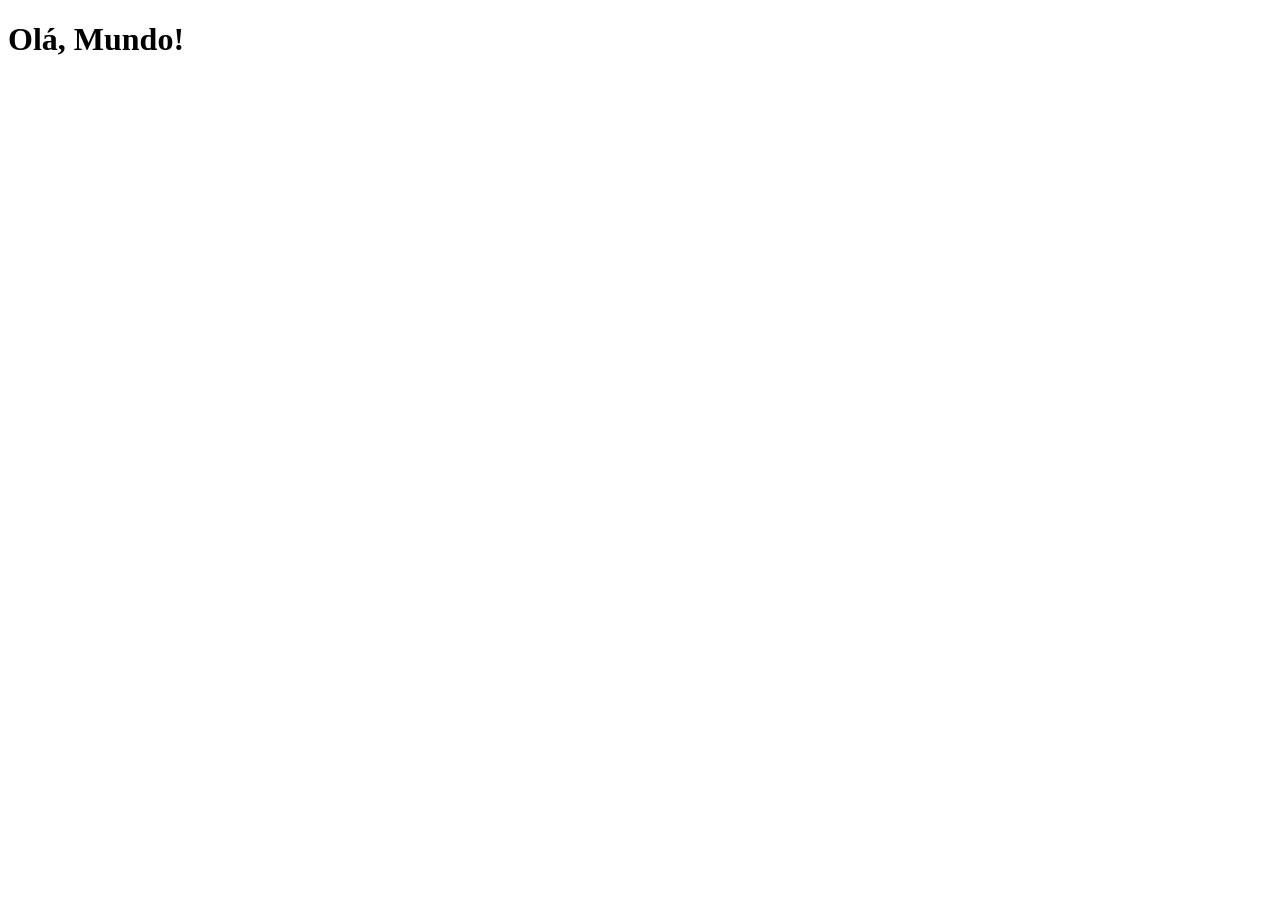
==== index.html @ 31037678 "Atualização" ====
<!DOCTYPE html>
<html lang="pt-br">
<head>
    <meta charset="UTF-8">
    <meta name="viewport" content="width=device-width, initial-scale=1.0">
    <title>Projeto Redes Sociais</title>
    <link rel="shortcut icon" href="favicon.ico" type="image/x-icon">
</head>
<body>
    <h1>Olá, Mundo!</h1>
</body>
</html>
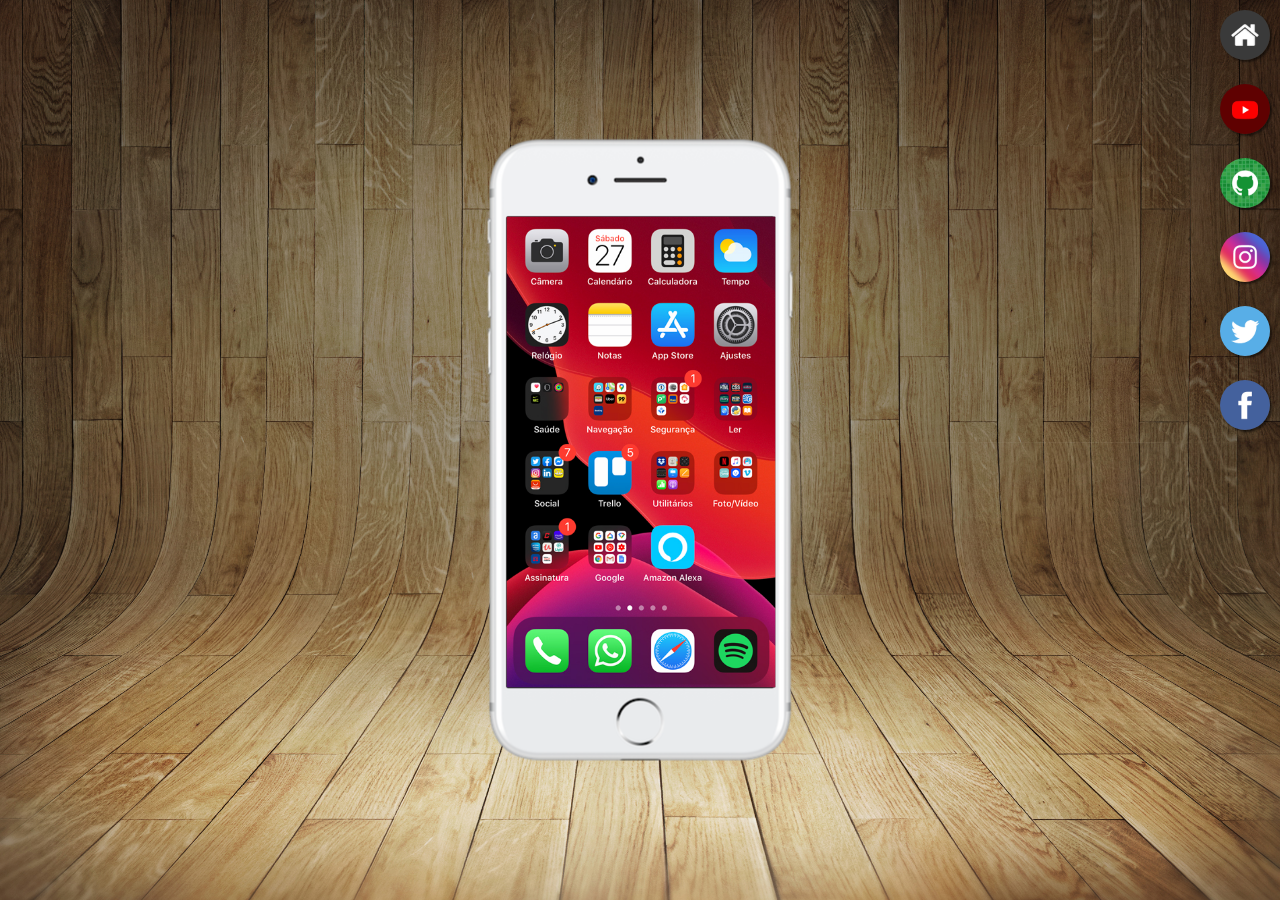
==== commit 3ed2dbd9: "Atualização do projeto Adição e personalização de botões" ====
--- a/index.html
+++ b/index.html
@@ -5,8 +5,27 @@
     <meta name="viewport" content="width=device-width, initial-scale=1.0">
     <title>Projeto Redes Sociais</title>
     <link rel="shortcut icon" href="favicon.ico" type="image/x-icon">
+    <link rel="stylesheet" href="estilo/style.css">
 </head>
 <body>
-    <h1>Olá, Mundo!</h1>
+    <main>
+        <!-- Está 'section' se refere ao celular usado como modelo na página principal -->
+        <section id="telefone">
+            <!-- O 'iframe' serve para inserir o 'home.html' dentro da 'main'. Ou seja, o conteúdo do 'home.html' será exibido dentro do 'iframe' na 'main' da página principal -->
+            <iframe src="home.html" name="tela" id="tela" frameborder="0">
+                Seu navegador não é compatível com iframes.
+            </iframe>
+        </section>
+
+        <!-- Parte referente aos botões de redes sociais -->
+        <section id="redes-sociais">
+            <a href="#" target="_self"><img src="imagens/logo-home.jpg" alt="Home"></a><br>
+            <a href="#" target="_self"><img src="imagens/logo-youtube.jpg" alt="YouTube"></a><br>
+            <a href="#" target="_self"><img src="imagens/logo-github.jpg" alt="GitHub"></a><br>
+            <a href="#" target="_self"><img src="imagens/logo-instagram.jpg" alt="Instagram"></a><br>
+            <a href="#" target="_self"><img src="imagens/logo-twitter.jpg" alt="Twitter"></a><br>
+            <a href="#" target="_self"><img src="imagens/logo-facebook.jpg" alt="Facebook"></a>
+        </section>
+    </main>
 </body>
 </html>
--- a/estilo/style.css
+++ b/estilo/style.css
@@ -0,0 +1,79 @@
+@charset "UTF-8";
+
+* {
+    margin: 0px;
+    padding: 0px;
+    font-family: Arial, Helvetica, sans-serif;
+}
+
+html, body {
+    height: 100vh;
+    width: 100vw;
+    background-color: black;
+}
+
+/* Configurações do plano de fundo. O 'no-repeat' serve para não repetir a imagem e o 'top center' serve para alinhar a imagem ao centro da tela */
+body {
+    background: url(/imagens/fundo-madeira.jpg) no-repeat top center;
+    background-size: cover; /* O 'cover' serve para cobrir toda a tela */
+    background-attachment: fixed; /* O 'fixed' serve para fixar a imagem para que não se mova com o scroll, fazendo com que somente o conteúdo se mova e o fundo fique fixo */
+}
+
+main {
+    position: relative; /* Atua como a referência com o qual o 'position: absolute' se alinha */
+    height: 100vh;
+}
+
+section#telefone {
+    position: absolute; /* Se aliha de acordo com o 'psotion: absolute' */
+    top: 50%; /* Alinha verticalmente ao centro *. Precisa do 'position: relative' e do 'transform: translate' */
+    left: 50%; /* Alinha horizontalmente ao centro. Precisa do 'position: absolute' e do 'transform: translate' */
+    transform: translate(-50%, -50%); /* Complementa o 'position: absolute' com 'top' e 'left', fazendo com que a caixa centralize na página */
+
+    /* 'height' e 'width' se referem ao tamanho da caixa, nesse caso, o celular */
+    height: 627px;
+    width: 311px;
+    background: url(/imagens/frame-iphone.png) no-repeat;
+}
+
+iframe#tela {
+    position: relative;
+    /* As configurações de 'top', 'left', 'width' e 'height' se referem ao tamanho da imagem na tela do celular. Alteramos essa valores para que a imagem encaixe perfeitamente dentro da tela do celular que atua como modelo de 'iframe' */
+    top: 80px;
+    left: 22px;
+    width: 269px;
+    height: 471px;
+}
+
+/* Configurações da parte referente aos botões de redes sociais */
+section#redes-sociais {
+    text-align: right;
+}
+
+/* Configurações do tamanho e formato dos botões de redes sociais. Veja que precisamos referenciar o 'img' que se refere as imagens dos ícones das redes sociais */
+section#redes-sociais img {
+    width: 50px;
+    margin: 10px; /* Adiciona um espaçamento entre os botões */
+    border-radius: 50%; /* Faz com que os botões fiquem arredondados */
+
+    /* Faz com que os botões fiquem com uma sombra */
+    box-shadow: 2px 2px 2px rgba(0, 0, 0, 0.5); 
+
+    /* Impede que o conteúdo aumente em situações específicas, nesse caso, vai impedir que todos os botões aumentem ao passar o mouse por cima, efeito que será aplicado somente no botão alvo */
+    box-sizing: border-box;
+}
+
+/* Pseudo-class 'hover' serve para alterar o estilo da imagem ao passar o mouse por cima */
+section#redes-sociais img:hover {
+    /* Adiciona uma borda ao botão ao passar o mouse por cima */
+    border: 2px solid rgba(255, 255, 255, 0.5);
+
+    /* Cria uma efeito que desloca o botão ao passar o mouse por cima */
+    transform: translate(-2px, -2px); 
+
+    /* Faz com que a sombra acompanhe o deslocamento do botão ao paasar o mouse por cima */
+    box-shadow: 5px 5px 10px rgba(0, 0, 0, 0.5);
+
+    /* Faz com que a transição seja suave. A transição é o tempo de resposta visual do elemento ao passar o mouse por cima e tirar o mouse do botão. O 'border 0.2s' também é o efeito de transição aplicado à borda */
+    transition: transform 0.2s, border 0.2s; 
+}
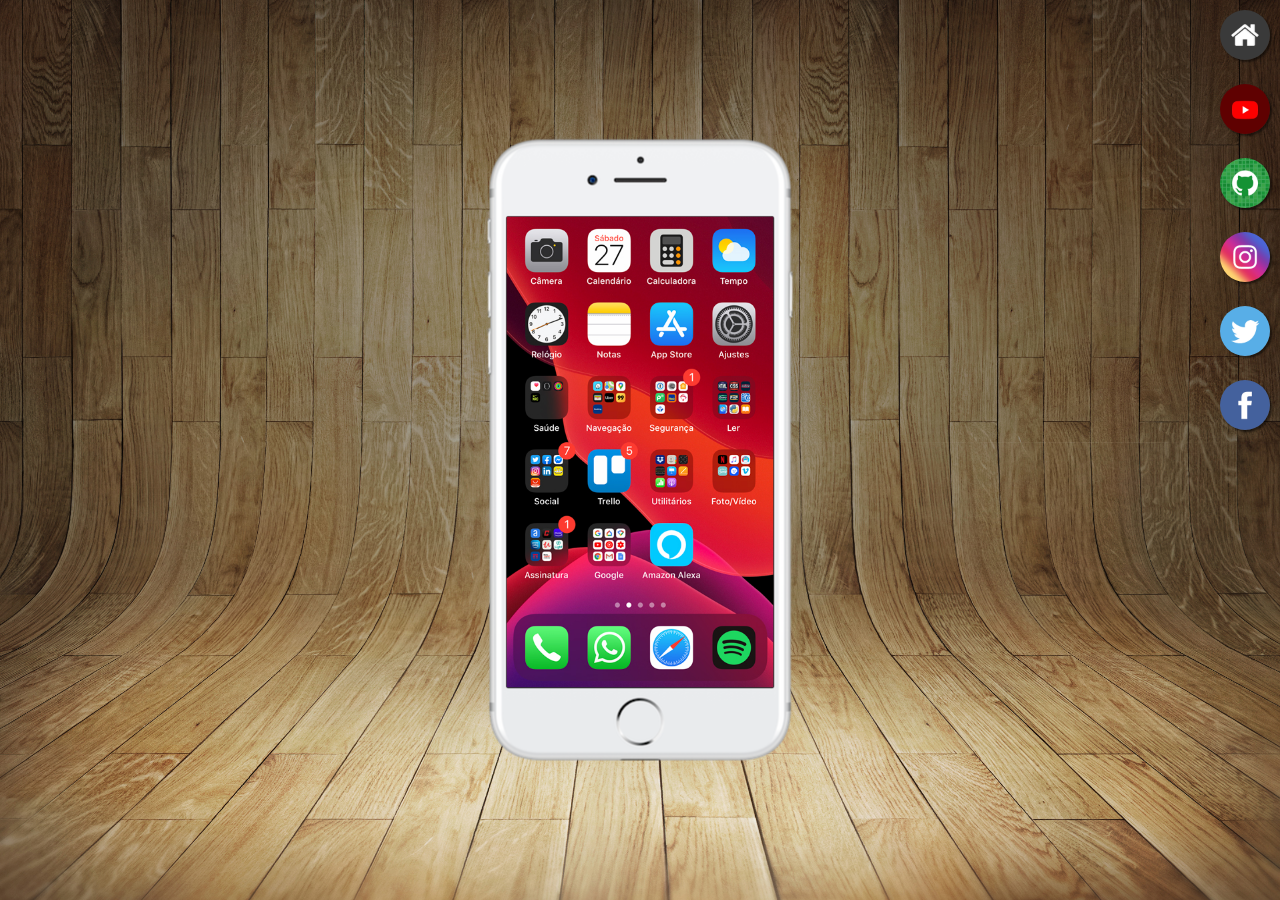
==== commit a354b99e: "Finalização do projeto redes-sociais" ====
--- a/index.html
+++ b/index.html
@@ -5,7 +5,7 @@
     <meta name="viewport" content="width=device-width, initial-scale=1.0">
     <title>Projeto Redes Sociais</title>
     <link rel="shortcut icon" href="favicon.ico" type="image/x-icon">
-    <link rel="stylesheet" href="estilo/style.css">
+    <link rel="stylesheet" href="estilos/style.css">
 </head>
 <body>
     <main>
@@ -18,13 +18,19 @@
         </section>
 
         <!-- Parte referente aos botões de redes sociais -->
-        <section id="redes-sociais">
-            <a href="#" target="_self"><img src="imagens/logo-home.jpg" alt="Home"></a><br>
-            <a href="#" target="_self"><img src="imagens/logo-youtube.jpg" alt="YouTube"></a><br>
-            <a href="#" target="_self"><img src="imagens/logo-github.jpg" alt="GitHub"></a><br>
-            <a href="#" target="_self"><img src="imagens/logo-instagram.jpg" alt="Instagram"></a><br>
-            <a href="#" target="_self"><img src="imagens/logo-twitter.jpg" alt="Twitter"></a><br>
-            <a href="#" target="_self"><img src="imagens/logo-facebook.jpg" alt="Facebook"></a>
+         <!-- O 'target=tela' fará o arquivo abrir dentro do 'iframe', que tem o 'name=tela' -->
+            <section id="redes-sociais">
+            <a href="home.html" target="tela"><img src="imagens/logo-home.jpg" alt="Home"></a><br>
+
+            <a href="youtube.html" target="tela"><img src="imagens/logo-youtube.jpg" alt="YouTube"></a><br>
+
+            <a href="github.html" target="tela"><img src="imagens/logo-github.jpg" alt="GitHub"></a><br>
+
+            <a href="instagram.html" target="tela"><img src="imagens/logo-instagram.jpg" alt="Instagram"></a><br>
+
+            <a href="x.html" target="tela"><img src="imagens/logo-twitter.jpg" alt="Twitter"></a><br>
+
+            <a href="facebook.html" target="tela"><img src="imagens/logo-facebook.jpg" alt="Facebook"></a>
         </section>
     </main>
 </body>
--- a/estilos/style.css
+++ b/estilos/style.css
@@ -0,0 +1,79 @@
+@charset "UTF-8";
+
+* {
+    margin: 0px;
+    padding: 0px;
+    font-family: Arial, Helvetica, sans-serif;
+}
+
+html, body {
+    height: 100vh;
+    width: 100vw;
+    background-color: black;
+}
+
+/* Configurações do plano de fundo. O 'no-repeat' serve para não repetir a imagem e o 'top center' serve para alinhar a imagem ao centro da tela */
+body {
+    background: url(/imagens/fundo-madeira.jpg) no-repeat top center;
+    background-size: cover; /* O 'cover' serve para cobrir toda a tela */
+    background-attachment: fixed; /* O 'fixed' serve para fixar a imagem para que não se mova com o scroll, fazendo com que somente o conteúdo se mova e o fundo fique fixo */
+}
+
+main {
+    position: relative; /* Atua como a referência com o qual o 'position: absolute' se alinha */
+    height: 100vh;
+}
+
+section#telefone {
+    position: absolute; /* Se aliha de acordo com o 'psotion: absolute' */
+    top: 50%; /* Alinha verticalmente ao centro *. Precisa do 'position: relative' e do 'transform: translate' */
+    left: 50%; /* Alinha horizontalmente ao centro. Precisa do 'position: absolute' e do 'transform: translate' */
+    transform: translate(-50%, -50%); /* Complementa o 'position: absolute' com 'top' e 'left', fazendo com que a caixa centralize na página */
+
+    /* 'height' e 'width' se referem ao tamanho da caixa, nesse caso, o celular */
+    height: 627px;
+    width: 311px;
+    background: url(/imagens/frame-iphone.png) no-repeat;
+}
+
+iframe#tela {
+    position: relative;
+    /* As configurações de 'top', 'left', 'width' e 'height' se referem ao tamanho da imagem na tela do celular. Alteramos essa valores para que a imagem encaixe perfeitamente dentro da tela do celular que atua como modelo de 'iframe' */
+    top: 80px;
+    left: 22px;
+    width: 267px;
+    height: 471px;
+}
+
+/* Configurações da parte referente aos botões de redes sociais */
+section#redes-sociais {
+    text-align: right;
+}
+
+/* Configurações do tamanho e formato dos botões de redes sociais. Veja que precisamos referenciar o 'img' que se refere as imagens dos ícones das redes sociais */
+section#redes-sociais img {
+    width: 50px;
+    margin: 10px; /* Adiciona um espaçamento entre os botões */
+    border-radius: 50%; /* Faz com que os botões fiquem arredondados */
+
+    /* Faz com que os botões fiquem com uma sombra */
+    box-shadow: 2px 2px 2px rgba(0, 0, 0, 0.5); 
+
+    /* Impede que o conteúdo aumente em situações específicas, nesse caso, vai impedir que todos os botões aumentem ao passar o mouse por cima, efeito que será aplicado somente no botão alvo */
+    box-sizing: border-box;
+}
+
+/* Pseudo-class 'hover' serve para alterar o estilo da imagem ao passar o mouse por cima */
+section#redes-sociais img:hover {
+    /* Adiciona uma borda ao botão ao passar o mouse por cima */
+    border: 2px solid rgba(255, 255, 255, 0.5);
+
+    /* Cria uma efeito que desloca o botão ao passar o mouse por cima */
+    transform: translate(-2px, -2px); 
+
+    /* Faz com que a sombra acompanhe o deslocamento do botão ao paasar o mouse por cima */
+    box-shadow: 5px 5px 10px rgba(0, 0, 0, 0.5);
+
+    /* Faz com que a transição seja suave. A transição é o tempo de resposta visual do elemento ao passar o mouse por cima e tirar o mouse do botão. O 'border 0.2s' também é o efeito de transição aplicado à borda */
+    transition: transform 0.2s, border 0.2s; 
+}
